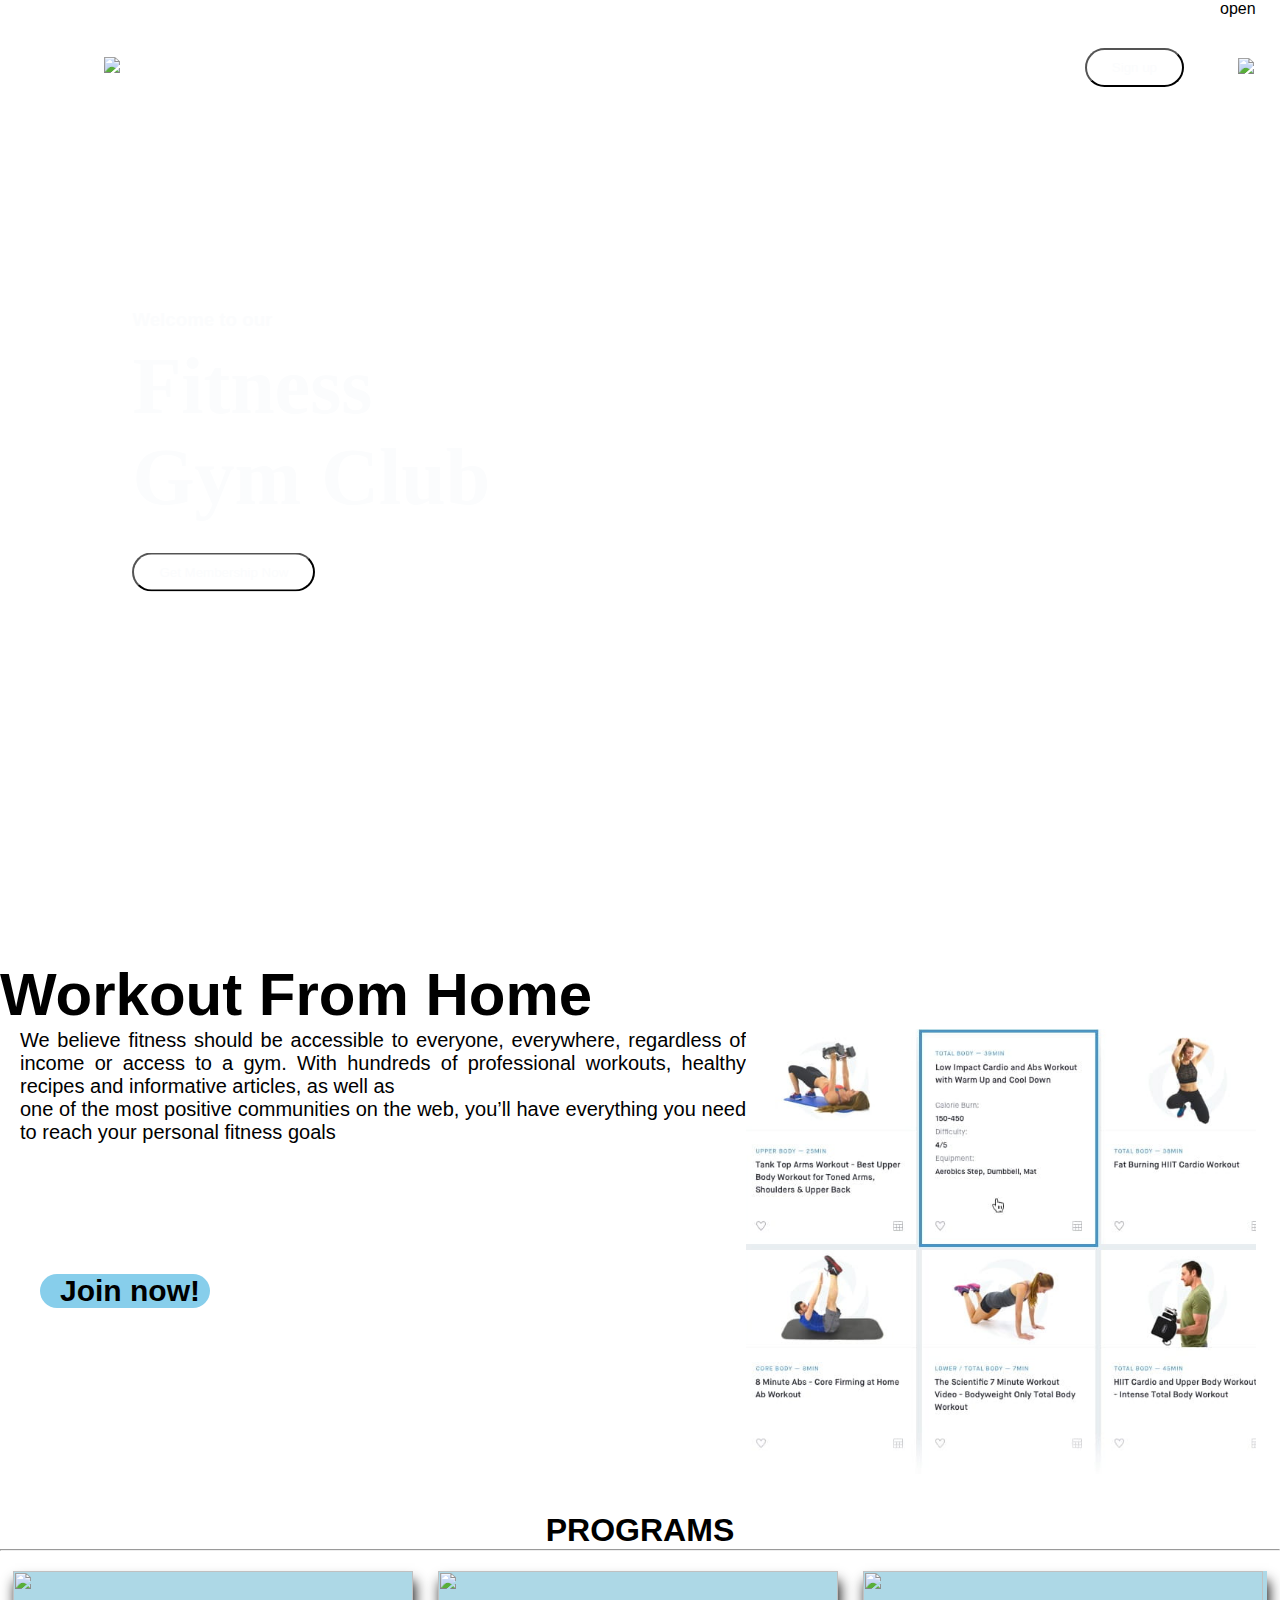
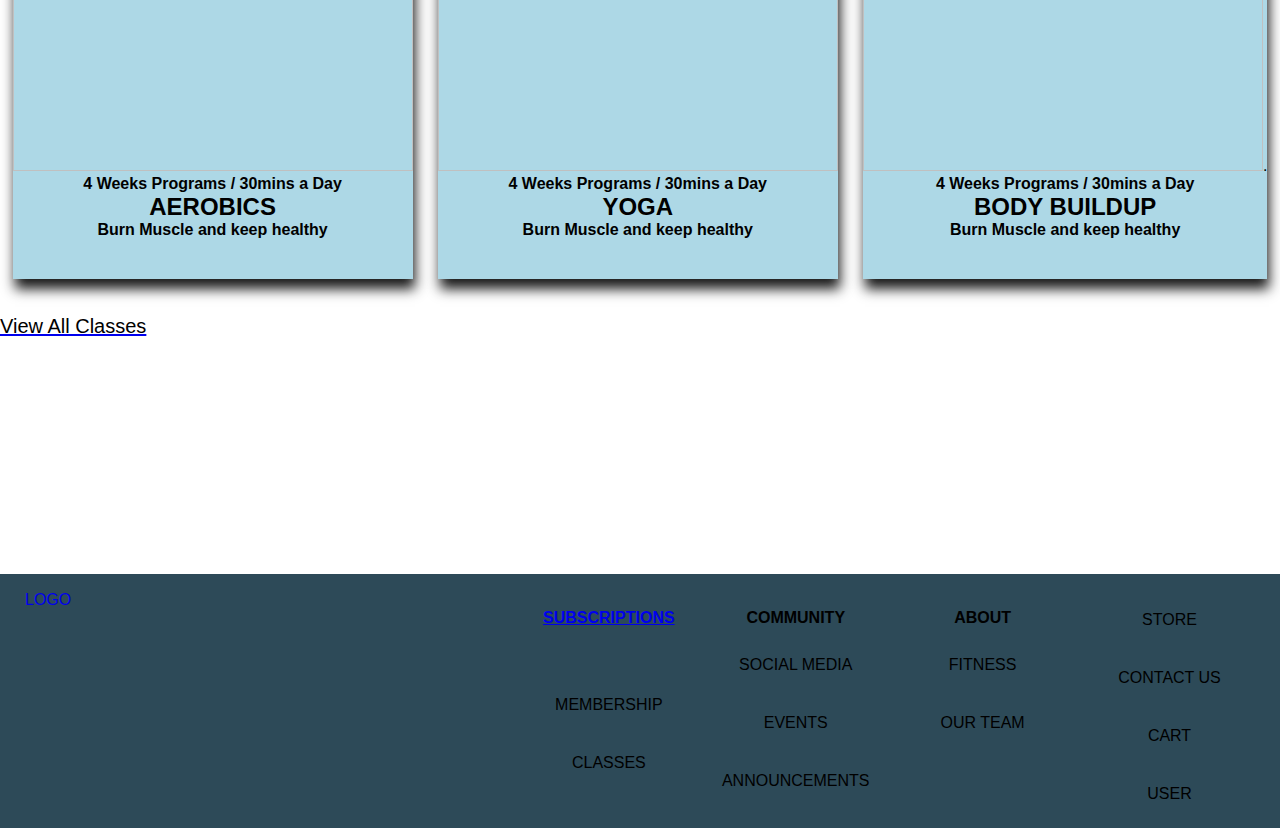
==== index.html @ 5c4208c8 "Merge branch 'main' of https://github.com/Gardoo/project-advance-web into main" ====
<!DOCTYPE html>
<html lang="en">

<head>
	<meta charset="utf-8">
	<title>FITNESS</title>
	<meta name="viewport" content="width=device,initial-scale=1.0">
	<link rel="stylesheet" type="text/css" href="css/main.css">
	<link rel="stylesheet" type="text/css" href="css/bars.css">
	<link rel="stylesheet" type="text/css" href="css/all.css">
	
	






</head>

<body>





<!----- -----------------------Navagation-------------------------->





	
	<div class="container">


<div id="bg-woman">
		<div class="custom-shape-divider-bottom-1632050936">

		    <svg data-name="Layer 1" xmlns="http://www.w3.org/2000/svg" viewBox="0 0 1200 120" preserveAspectRatio="none">
		        <path d="M985.66,92.83C906.67,72,823.78,31,743.84,14.19c-82.26-17.34-168.06-16.33-250.45.39-57.84,11.73-114,31.07-172,41.86A600.21,600.21,0,0,1,0,27.35V120H1200V95.8C1132.19,118.92,1055.71,111.31,985.66,92.83Z" class="shape-fill"></path>
		    </svg>
		</div>
		<div class="navbar">

			<img src="C:\Users\Gardo\Desktop\FITNESS\project-advance-web\img\gofit_banner.png" class="logo">
			<button type="button">Sign up</button>
		</div>
	</div>

		<div class="navbar">

		</div>
		<div class="content">
			<h3>Welcome to our</h3>
			<h1>Fitness <br>Gym Club</h1>
			<button type="button">Get Membership Now</button>
		</div>

		<div class="sidebar">

			<div class="social-links">
			<a href="">	<img src="img/fb.png"></a>
				<a href=""><img src="img/tw.png"></a>
			<a href="">	<img src="img/ig.png"></a>
			</div>
			
			<div class="useful-links">
				<img src="img/share.png">
				<img src="img/info.png">
			</div>
<!-- The overlay -->
<div id="myNav" class="overlay">

  <!-- Button to close the overlay navigation -->
  <a href="javascript:void(0)" class="closebtn" onclick="closeNav()">&times;</a>

  <!-- Overlay content -->
  <div class="overlay-content">
  	<a href="#">Login</a>
    <a href="#">About</a>
    <a href="#">Services</a>
    <a href="#">Clients</a>
    <a href="#">Contact</a>
  </div>

</div>

<!-- Use any element to open/show the overlay navigation menu -->
<span onclick="openNav()">open</span>

<span onclick="openNav()"><img src="https://cdn-icons-png.flaticon.com/512/189/189790.png" class="menu"></span>


</div>




		
			
		</div>

	</div>


<script>

/* Open when someone clicks on the span element */
function openNav() {
  document.getElementById("myNav").style.width = "100%";
}

/* Close when someone clicks on the "x" symbol inside the overlay */
function closeNav() {
  document.getElementById("myNav").style.width = "0%";
}
</script>


		<!----- -----------------------Navagation-------------------------->
	

		<!-----------------------------LOGIN------------------------------->
		



			
	<!------------------------------BODY--------------------------------------->	

	</div>
	

	<div class="work">

		<h1>Workout From Home</h1>

	</div>


<div class="box">

		<div class="text-work">

		
		<p>We believe fitness should be accessible to everyone, everywhere, regardless of income or access to a gym. With hundreds of professional workouts, healthy recipes and informative articles, as well as<p> one of the most positive communities on the web, you’ll have everything you need to reach your personal fitness goals</p></p>

		<div class="join">
			
			<a href="orf.html"><h2>Join now!</h2></a>

		</div>

	</div>
	<div class="text-work">
		<img src="pic101.png">

	</div>



</div>








	
	<div class="title-program">
		
<h1>PROGRAMS</h1>
<hr>
	</div>
<div class="programs">
	

	<div class="images">
		
		<a href="#"><img src="https://www.inlifehealthcare.com/wp-content/uploads/2016/11/stock-footage-aerobics-class-stepping-together-led-by-instructor-and-lifting-dumbbells-at-the-gym.jpg"></a>
		<p>4 Weeks Programs / 30mins a Day</p>
		<h2>AEROBICS</h2>
		<p>Burn Muscle and keep healthy</p>
	</div>
	<div class="images">
		<a href="#"><img src="https://www.history.com/.image/ar_1:1%2Cc_fill%2Ccs_srgb%2Cfl_progressive%2Cq_auto:good%2Cw_1200/MTY0OTE4ODAzMDQwMzE0Njg1/yoga-gettyimages-1142820079-promo.jpg"></a>
		<p>4 Weeks Programs / 30mins a Day</p>
		<h2>YOGA</h2>
		<p>Burn Muscle and keep healthy</p>
	</div>
	<div class="images">
		<a href="#"><img src="https://www.crushpixel.com/big-static16/preview4/man-doing-squats-using-squat-2471027.jpg"></a>.
		<p>4 Weeks Programs / 30mins a Day</p>
		<h2>BODY BUILDUP</h2>
		<p>Burn Muscle and keep healthy</p>



	</div>




	</div>






</div>
<br>
<br>

    	<div class="view-all">
		
		<a href="#"><p>View All Classes</h1></p>

	</div>
	<br>
	<br>







	<div id="botbar">
		<div class="logo">
			LOGO
		</div>
		<div>
			<div class="div-bot">SUBSCRIPTIONS</div>
			<ul>
				<li class="bot"><a href="">MEMBERSHIP</a></li>
				<li class="bot"><a href="">CLASSES</a></li>
			</ul>
		</div>
		<div>
			<div class="div-bot">COMMUNITY</div>
			<ul>
				<li class="bot"><a href="">SOCIAL MEDIA</a></li>
				<li class="bot"><a href="">EVENTS</a></li>
				<li class="bot"><a href="">ANNOUNCEMENTS</a></li>
			</ul>
		</div>
		<div>
			<div class="div-bot">ABOUT</div>
			<ul>
				<li class="bot"><a href="">FITNESS</a></li>
				<li class="bot"><a href="">OUR TEAM</a></li>
			</ul>
		</div>
		<div>
			<ul>
				<li class="bot"><a href="">STORE</a></li>
				<li class="bot"><a href="">CONTACT US</a></li>
				<li class="bot"><a href="">CART</a></li>
				<li class="bot"><a href="">USER</a></li>
			</ul>
		</div>
	</div>

</body>

</html>
---- css/main.css ----
/* GENERAL STYLES */


* {
  box-sizing: border-box;
  font-family: sans-serif;
  margin: 0;
  padding: 0;
}



body {
	margin: 0;
	padding: 0;
	border: 0;
	height: 0;
}

#bg-woman {
	background-image: url(https://c4.wallpaperflare.com/wallpaper/403/859/595/woman-muscles-pose-silhouette-wallpaper-preview.jpg);
    background-repeat: no-repeat;
	background-position: center;
	background-size: cover;

	position: relative;
	height: 100vh;
	width: 100vw;
}

.custom-shape-divider-bottom-1632050936 {
    position: absolute;
    bottom: 0;
    left: 0;
    width: 100%;
    overflow: hidden;
    line-height: 0;
}

.custom-shape-divider-bottom-1632050936 svg {
    position: relative;
    display: block;
    width: calc(100% + 1.3px);
    height: 150px;
}

.custom-shape-divider-bottom-1632050936 .shape-fill {
    fill: #FFFFFF;
}
















.container{
	width: 100;
	height: 100vh;
	background-size: cover;
	background-position: center;
	position: relative;
	overflow: hidden;
}
.logo{
	width: 200px;
	cursor: pointer;



}
.navbar{
	width: 85%;
	height: 15%;
	margin: auto;
	display: flex;
	align-items: center;
	justify-content: space-between;

}
button{
	color: #fbfcfd;
	padding: 10px 25px;
	background: transparent;
	border-radius: 20px;
	outline: none;
	cursor: pointer;
}

.content{
	color: #fbfcfd;
	position: absolute;
	top: 50%;
	left: 8%;
	transform: translateY(-50%);
	z-index: 2;
	margin-left: 30px;
}
.content h1{
	font-size: 80px;
	margin: 10px 0 30px;
	font-family:CfSpaceshipRegular-2d4e ;
	



}




.sidebar{
	width: 60px;
	height: 100vh;

	position: absolute;
	right: 0;
	top: 0;

}
.menu{
	display: block;
	width: 25px;
	margin: 40px auto	0;
	cursor: pointer;
}
.social-links img, .useful-links img{
	width: 30px;
	margin: 5px auto;
	cursor: pointer;


}
.social-links {
	width: 50px;
	text-align: center;
	position: absolute;
	top: 70%;
	transform: translateY(-50%);


}
.useful-links {
	width: 50px;
	text-align: center;
	position: absolute;
	bottom: 30px;


}



	




.work {
	margin-top: 60px;
	font-size: 30px;
}

.box {
	display: flex;
	font-size: 20px;
	text-align: justify;
	margin-left: 20px;
	box-sizing: border-box;
}

.join a {
	text-decoration: none;
}

.join h2 {
	background-color: skyblue;
	width:170px;
	margin-top: 130px;
	margin-left: 20px;
	padding-left: 20px;
	border-radius: 20px;

	color: black;
}

.title-program {
	text-align: center;
	padding-top: 30px;
	padding-bottom: 20px;
}

.programs {
	display: flex;
	justify-content: center;
	justify-content: space-around;
	box-sizing: border-box;
}

.images {
	background-color: lightblue;
	padding-bottom: 40px;
	overflow: hidden;
	box-shadow: 2px 10px 12px rgba(0, 0, 0, 0.9);
}

.images img {
	height: 200px;
	width: 400px;
	margin-top: 0px;

}

.images:hover {
	transform: scale(1.2);
} 

.images p {
	text-align: center;
	font-weight: bolder;
}

.view-all  p {
	color: black;
	font-size: 20px;
	text-decoration: none;
}















.overlay {
  
  height: 100%;
  width: 0;
  position: fixed; 
  z-index: 1; 
  left: 0;
  top: 0;
  background-color: rgb(0,0,0); 
  background-color: rgba(0,0,0, 1);
  overflow-x: hidden; 
  transition: 0.5s; 
}


.overlay-content {
  position: relative;
  top: 25%; 
  width: 100%; 
  text-align: center; 
  margin-top: 30px; 
}


.overlay a {
  padding: 8px;
  text-decoration: none;
  font-size: 36px;
  color: #818181;
  display: block; 
  transition: 0.3s; 
}


.overlay a:hover, .overlay a:focus {
  color: #f1f1f1;
}


.overlay .closebtn {
  position: absolute;
  top: 20px;
  right: 45px;
  font-size: 60px;
}


@media screen and (max-height: 450px) {
  .overlay a {font-size: 20px}
  .overlay .closebtn {
    font-size: 40px;
    top: 15px;
    right: 35px;
  }
}
---- css/bars.css ----
/* GENERAL STYLES */
* {
	box-sizing: border-box;
}

ul {
	margin: 0;
	padding: 0;
	list-style-type: none;
	overflow: hidden;
}

li {
	float: left;
}

li a, .dropbtn {
	display: block;
	text-align: center;
	text-decoration: none;
	padding: 20px 16px;
	color: var(--null);
}

li a:hover, .dropdown:hover .dropbtn {
	color: var(--main);
	border-bottom: 2px solid var(--main);
}

/* UTILITIES */

:root {
  --null: #000000;
  --null-rev: #ffffff;
  --main: #4682b4;
  --sub: #1d3549;
  --m-1: #f5f5f5;
  --m-2: #e6e6e6;
  --s-1: #0e1b25;
}

.logo, .logo > img {
	height: inherit;
	width: auto;
}

.logo {
	float: left;
	padding-left: 8px;
}

/* TOP BAR */

#topbar {

	height: 60px;

	display: flex;
	margin-left: 500px;
}

/* DROPDOWN */

.dropbtn::after {
	content: " ";
	position: relative;
 	top: 10px;
  	left: 5px;
	border-width: 5px;
  	border-style: solid;
  	border-color: var(--main) transparent transparent transparent;
}

.dropdown:hover .dropbtn::after {
	content: " ";
	position: relative;
  	top: -13px;
  	left: 5px;
	border-width: 5px;
  	border-style: solid;
  	border-color: transparent transparent var(--main) transparent;
}

.dropdown:hover .dropdown-content {
	display: grid;
}

.dropdown-content {
	display: none;
	position: absolute;
	background-color: var(--sub);
	box-shadow: 0px 8px 16px 0px rgba(0,0,0,0.2);
	z-index: 1;
	width: 100%;
	left: 0;
	padding: 0 10%;
	text-align: center;
}

.dropdown-content a {
	color: var(--null-rev);
}

.dropdown-content a i, .dropdown-content a div {
	padding-bottom: 10px;
}

.dropdown-content a:hover {
	background-color: var(--s-1);
	border-bottom: none;
	color: var(--null-rev);
}

.grid-2 {
	grid-template-columns: auto auto;
}

.grid-3 {
	grid-template-columns: auto auto auto;
}

/*******************************Login form *********************************************************/

.popup .content {
 position: absolute;
 top: 50%;
 left: 50%;
 transform: translate(-50%,-150%) scale(0);
 width: 300px;
 height: 450px;
 z-index: 2;
 text-align: center;
 padding: 20px;
 border-radius: 20px;
 background: #262626;

 z-index: 1;
}

.popup .close-btn {
 position: absolute;
 right: 20px;
 top: 20px;
 width: 30px;
 height: 30px;
 color: white;
 font-size: 30px;
 border-radius: 50%;
 padding: 2px 5px 7px 5px;
 background: #292929;

 }

.popup.active .content {
transition: all 300ms ease-in-out;
transform: translate(-50%,-50%) scale(1);
}

.login h1 {
 text-align: center;
 font-size: 32px;
 font-weight: 600;
 padding-top: 20px;
 padding-bottom: 10px;
}

.login a {
 font-weight: 600;
 color: white;
}

.input-field .validate {
padding: 20px;
font-size: 16px;
border-radius: 10px;
border: none;
margin-bottom: 15px;
color: #bfc0c0;
background: #262626;

outline: none;
}
.first-button {
color: black;
font-size: 18px;
font-weight: 500;
padding: 20px 30px;

border: none;

margin-left: 1150px;
position:absolute; top:0; right:0;



outline: none;
}

.first-button:active {  
background: linear-gradient(145deg, #222222, #292929);
box-shadow:  5px 5px 10px #262626, 
             -5px -5px 10px #262626;
border: none;
}

.second-button {
color: white;
font-size: 18px;
font-weight: 500;
margin-top: 20px;
padding: 20px 30px;
border-radius: 40px;
border: none;
background: #262626;
box-shadow:  8px 8px 15px #202020, 
             -8px -8px 15px #2c2c2c;
transition: box-shadow .35s ease !important;
outline: none;
}

.second-button:active{
background: linear-gradient(145deg,#222222, #292929);
box-shadow: 5px 5px 10px #262626, -5px -5px 10px #262626;
border: none;
outline: none;
}
.login p{
color: #bfc0c0;
padding: 20px;
}





















/* BOTTOM BAR */

.bot {
	width: 100%;
}

.bot a:hover {
	background-color: var(--m-2);
	border-bottom: none;
}

.div-bot {
	padding: 18px 0 9px 0;
	font-weight: bold;
}

#botbar {
	display: grid;
	grid-template-columns: 40% 15% 15% 15% 15%;
	height: 254px;
	padding: 17px;
	text-align: center;
	background-color: var(--m-1);
	color: var(--null);
	background-color: #2d4a58;
	margin-top: 200px;
}

#botbar > div {
	height: 215px;
}

.images h2{

	text-align: center;
}
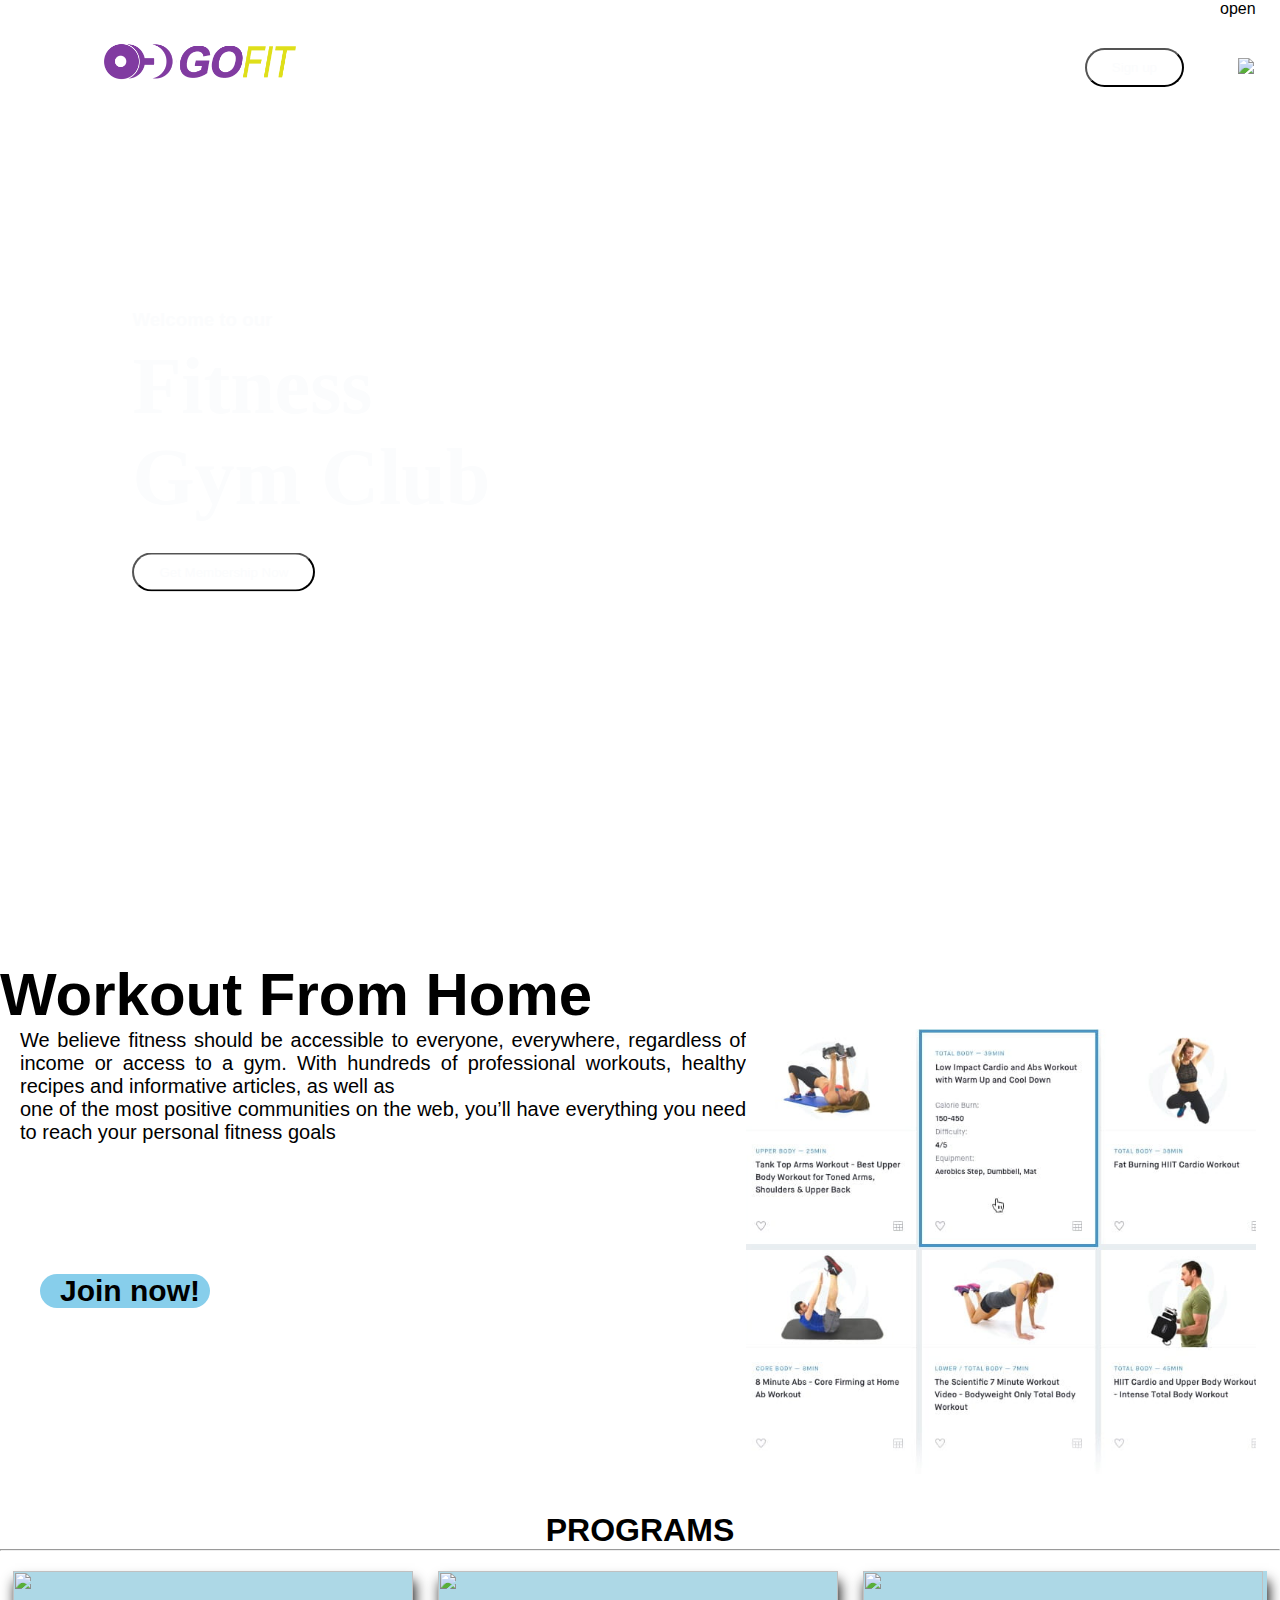
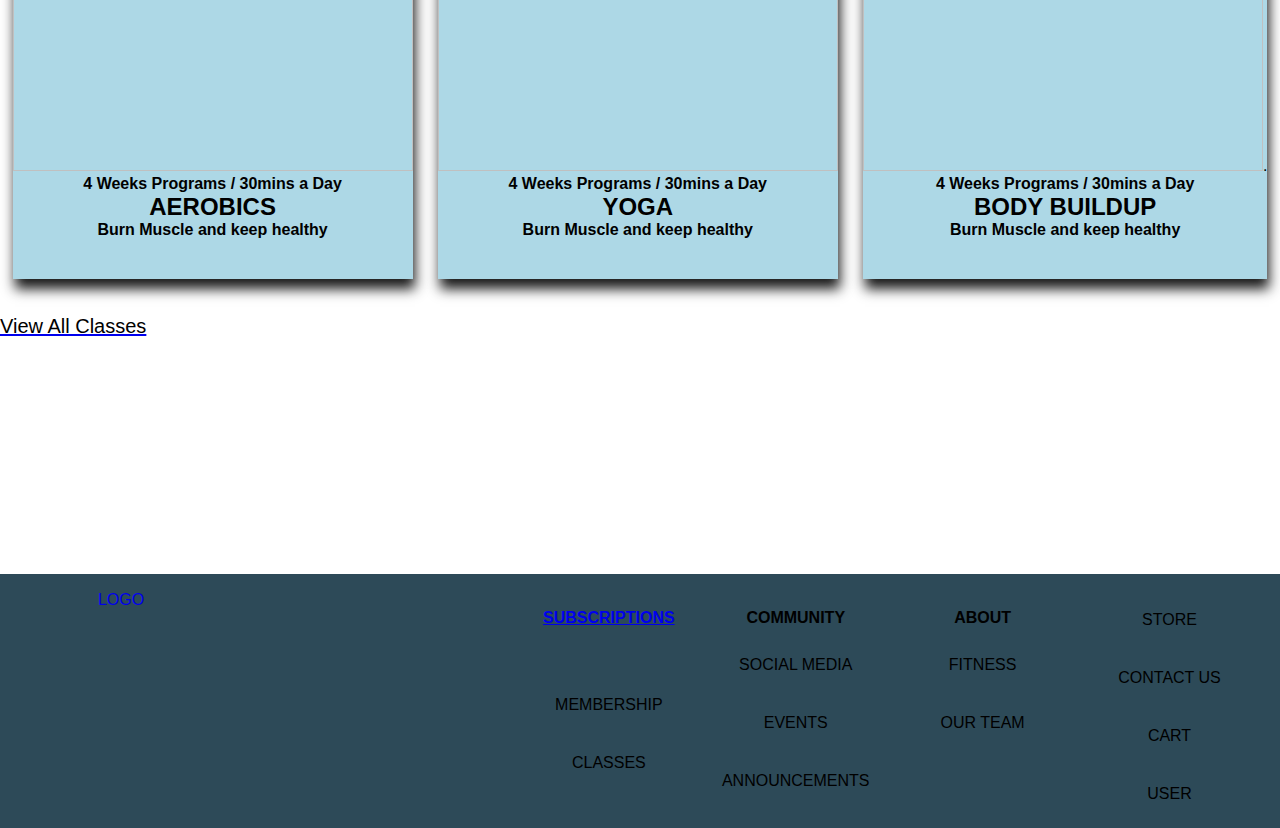
==== commit 4f31d0b5: "fix logo url, menu" ====
--- a/index.html
+++ b/index.html
@@ -43,7 +43,7 @@
 		</div>
 		<div class="navbar">
 
-			<img src="C:\Users\Gardo\Desktop\FITNESS\project-advance-web\img\gofit_banner.png" class="logo">
+			<img src="img/gofit_banner.png" class="logo">
 			<button type="button">Sign up</button>
 		</div>
 	</div>
@@ -109,11 +109,13 @@
 /* Open when someone clicks on the span element */
 function openNav() {
   document.getElementById("myNav").style.width = "100%";
+  document.body.style.overflow = "hidden";
 }
 
 /* Close when someone clicks on the "x" symbol inside the overlay */
 function closeNav() {
   document.getElementById("myNav").style.width = "0%";
+  document.body.style.overflow = "scroll";
 }
 </script>
 
--- a/css/bars.css
+++ b/css/bars.css
@@ -39,7 +39,7 @@
   --s-1: #0e1b25;
 }
 
-.logo, .logo > img {
+.logo > img {
 	height: inherit;
 	width: auto;
 }
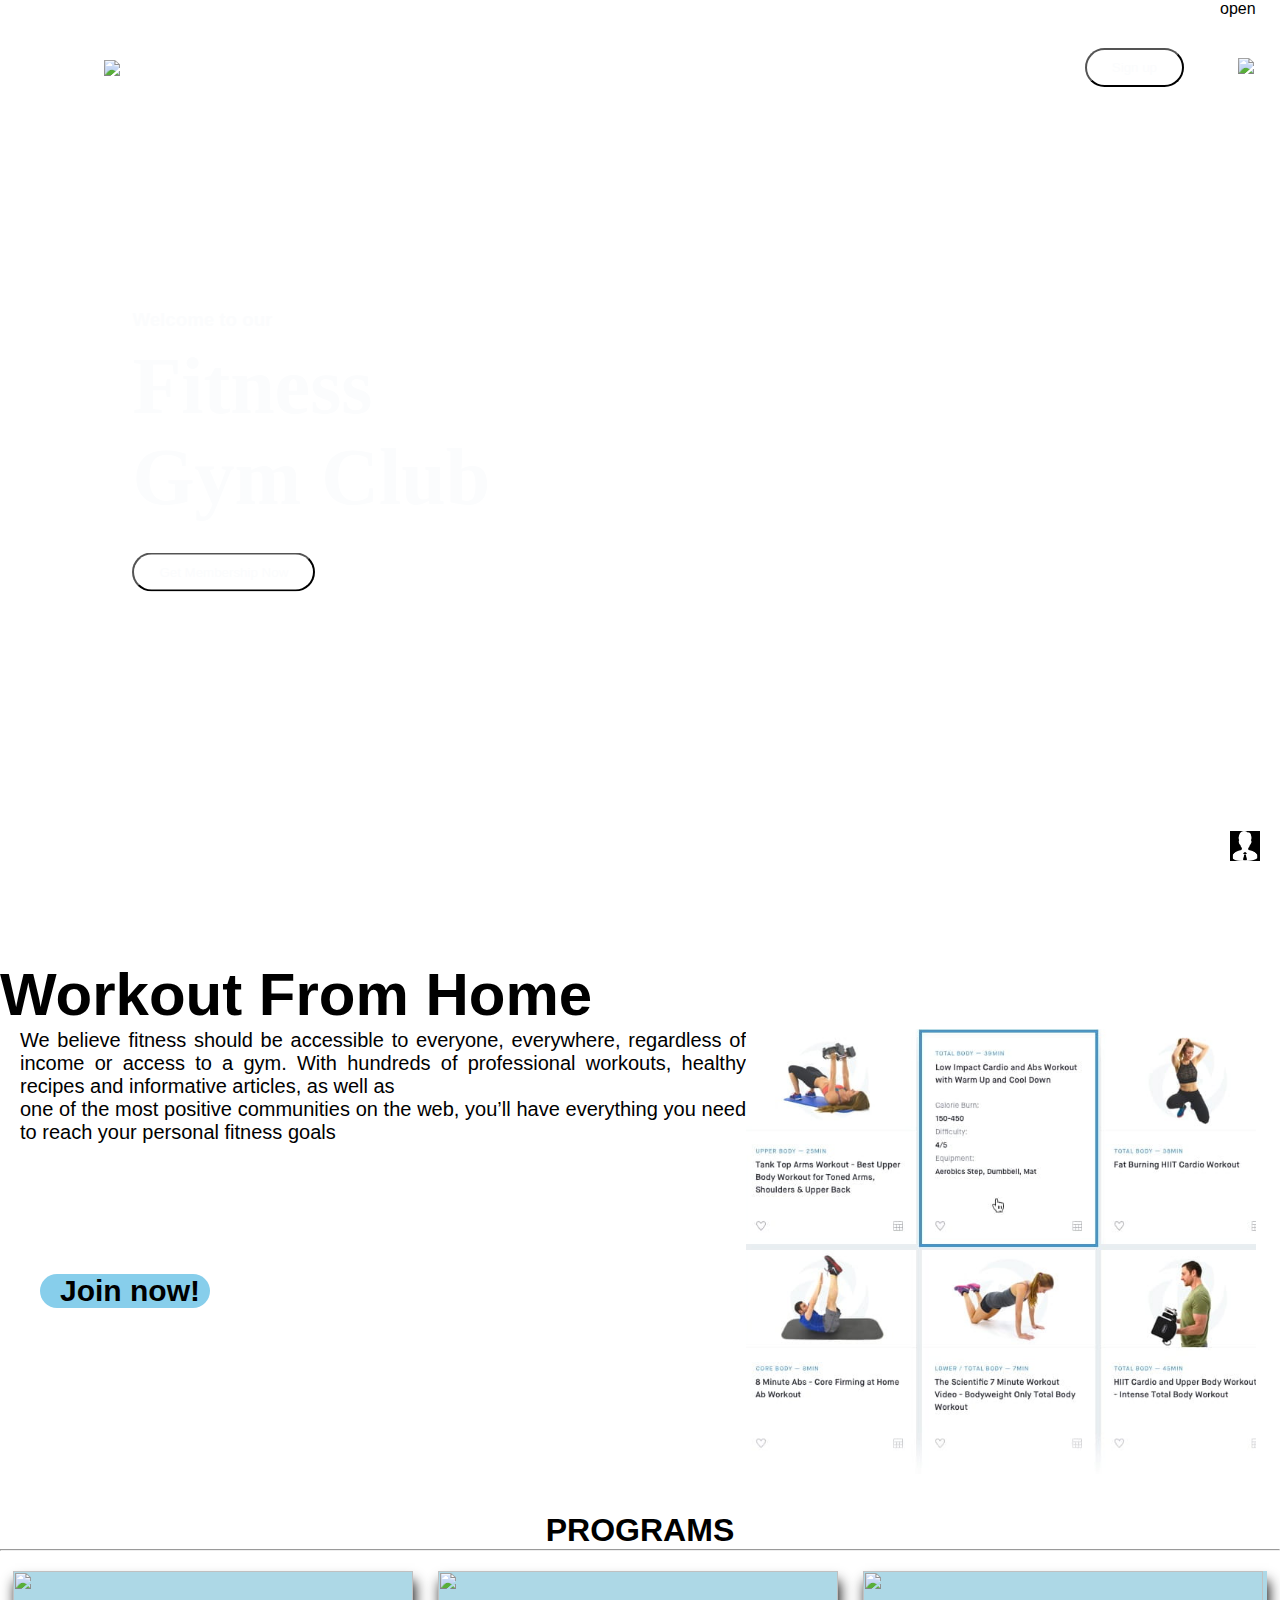
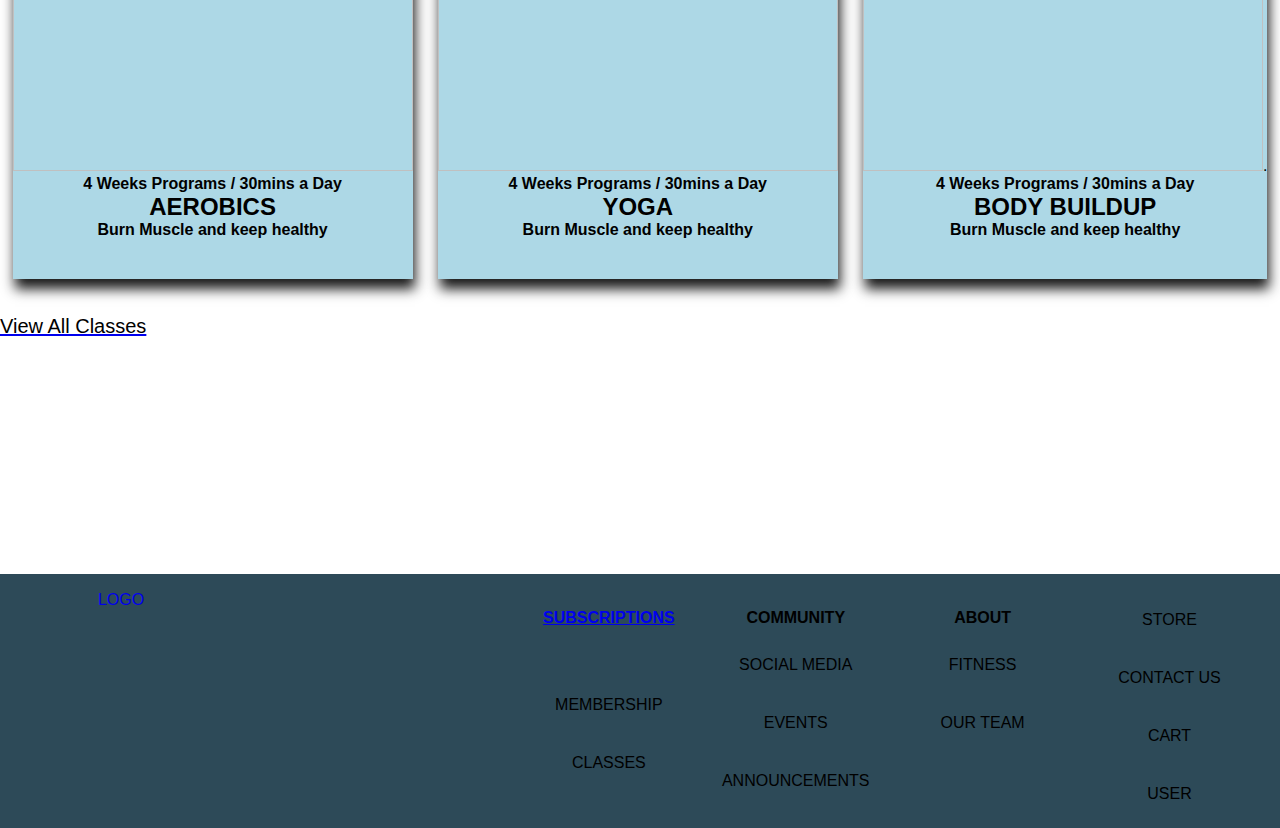
==== commit 87cb40ca: "admin login" ====
--- a/index.html
+++ b/index.html
@@ -43,7 +43,7 @@
 		</div>
 		<div class="navbar">
 
-			<img src="img/gofit_banner.png" class="logo">
+			<img src="C:\Users\Gardo\Desktop\FITNESS\project-advance-web\img\gofit_banner.png" class="logo">
 			<button type="button">Sign up</button>
 		</div>
 	</div>
@@ -61,13 +61,14 @@
 
 			<div class="social-links">
 			<a href="">	<img src="img/fb.png"></a>
-				<a href=""><img src="img/tw.png"></a>
+				<a href="#myNav"><img src="img/tw.png"></a>
 			<a href="">	<img src="img/ig.png"></a>
 			</div>
 			
 			<div class="useful-links">
 				<img src="img/share.png">
 				<img src="img/info.png">
+				<img src="img/admin.png" >
 			</div>
 <!-- The overlay -->
 <div id="myNav" class="overlay">
@@ -78,10 +79,11 @@
   <!-- Overlay content -->
   <div class="overlay-content">
   	<a href="#">Login</a>
+    <a href="#">Services</a>
+    <a href="#">Classes</a>
+    <a href="#">Contact</a>
+    <a href="#">Admin login</a>
     <a href="#">About</a>
-    <a href="#">Services</a>
-    <a href="#">Clients</a>
-    <a href="#">Contact</a>
   </div>
 
 </div>
@@ -109,13 +111,11 @@
 /* Open when someone clicks on the span element */
 function openNav() {
   document.getElementById("myNav").style.width = "100%";
-  document.body.style.overflow = "hidden";
 }
 
 /* Close when someone clicks on the "x" symbol inside the overlay */
 function closeNav() {
   document.getElementById("myNav").style.width = "0%";
-  document.body.style.overflow = "scroll";
 }
 </script>
 
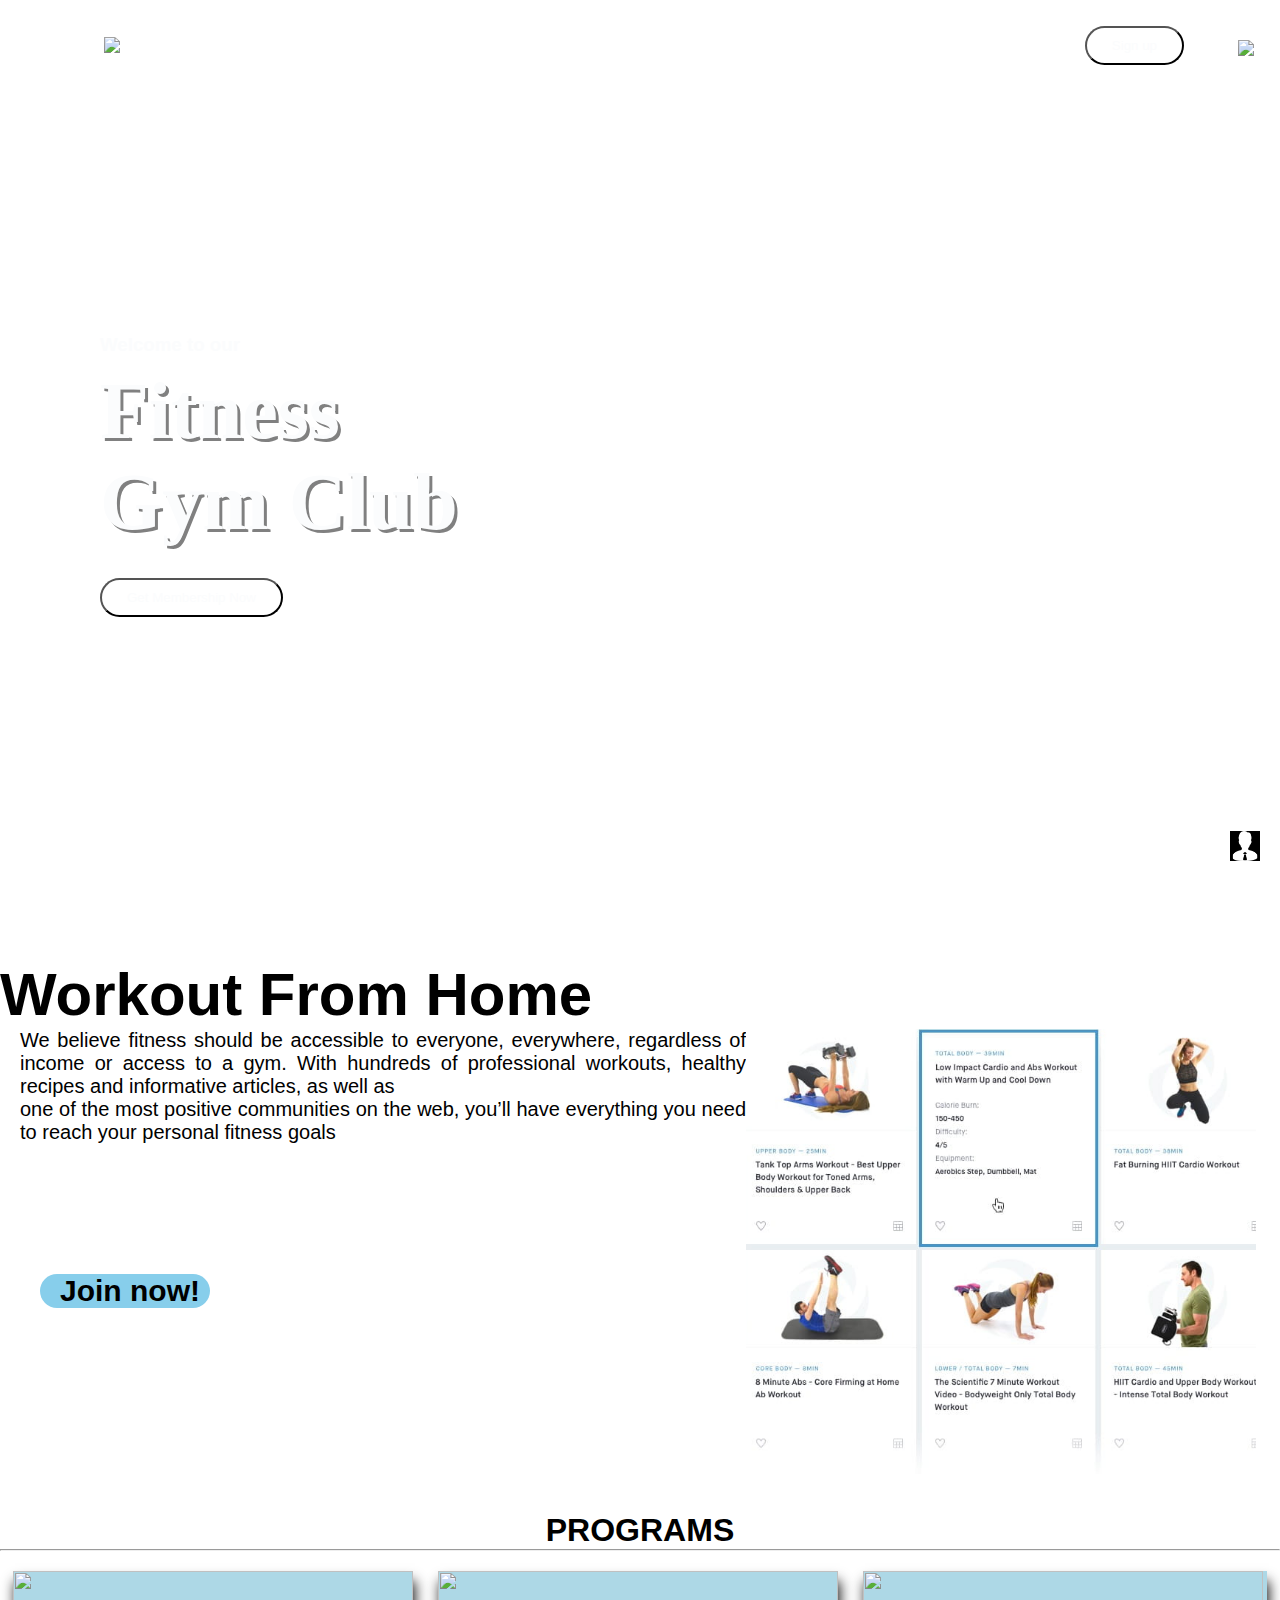
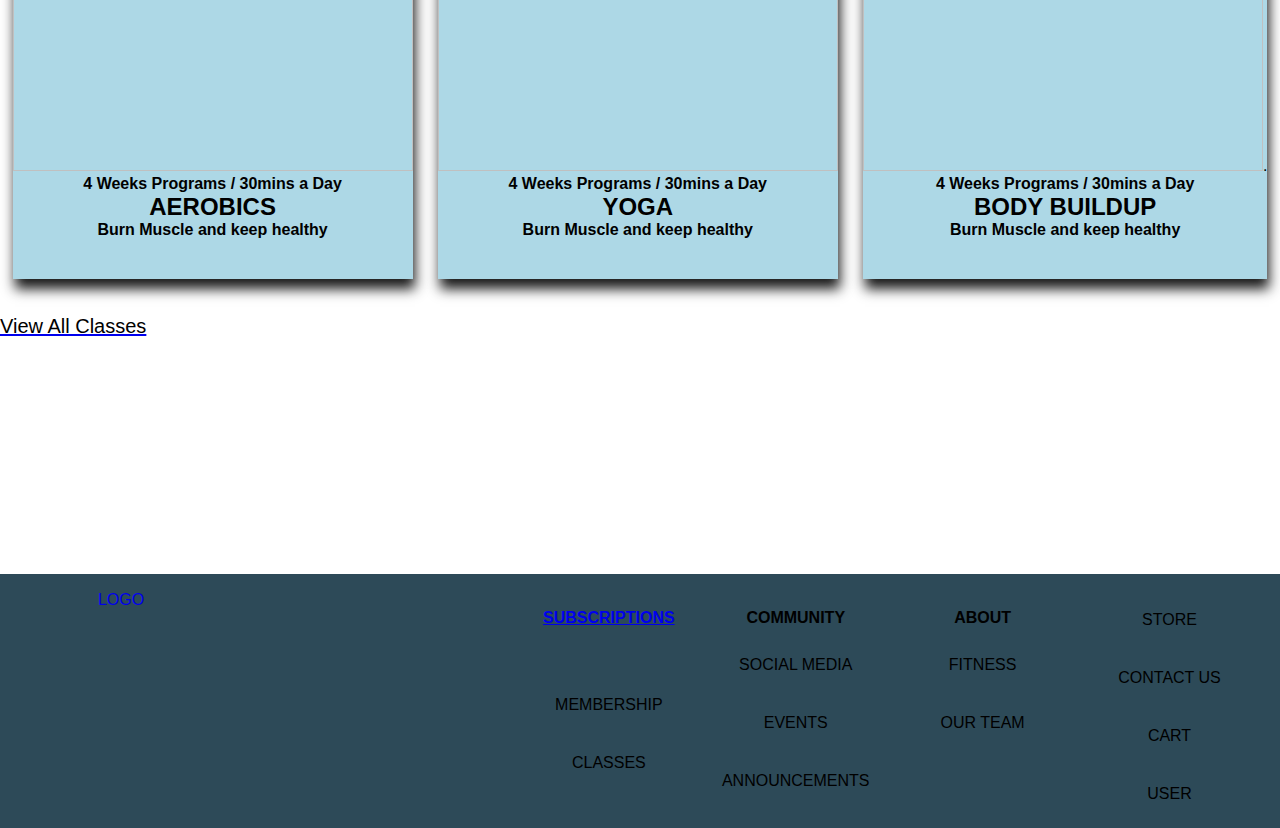
==== commit c6f462c5: "admin login/userlogin" ====
--- a/index.html
+++ b/index.html
@@ -30,46 +30,79 @@
 
 
 
-	
-	<div class="container">
-
-
-<div id="bg-woman">
-		<div class="custom-shape-divider-bottom-1632050936">
-
-		    <svg data-name="Layer 1" xmlns="http://www.w3.org/2000/svg" viewBox="0 0 1200 120" preserveAspectRatio="none">
-		        <path d="M985.66,92.83C906.67,72,823.78,31,743.84,14.19c-82.26-17.34-168.06-16.33-250.45.39-57.84,11.73-114,31.07-172,41.86A600.21,600.21,0,0,1,0,27.35V120H1200V95.8C1132.19,118.92,1055.71,111.31,985.66,92.83Z" class="shape-fill"></path>
-		    </svg>
-		</div>
-		<div class="navbar">
-
-			<img src="C:\Users\Gardo\Desktop\FITNESS\project-advance-web\img\gofit_banner.png" class="logo">
-			<button type="button">Sign up</button>
-		</div>
-	</div>
-
-		<div class="navbar">
-
-		</div>
+<div class="container">
+
+
+			<div id="bg-woman">
+					<div class="custom-shape-divider-bottom-1632050936">
+
+					    <svg data-name="Layer 1" xmlns="http://www.w3.org/2000/svg" viewBox="0 0 1200 120" preserveAspectRatio="none">
+					        <path d="M985.66,92.83C906.67,72,823.78,31,743.84,14.19c-82.26-17.34-168.06-16.33-250.45.39-57.84,11.73-114,31.07-172,41.86A600.21,600.21,0,0,1,0,27.35V120H1200V95.8C1132.19,118.92,1055.71,111.31,985.66,92.83Z" class="shape-fill"></path>
+					    </svg>
+					</div>
+					<div class="navbar">
+
+						<img src="C:\Users\Gardo\Desktop\FITNESS\project-advance-web\img\gofit_banner.png" class="logo">
+						<button type="button" class="btn">Sign up</button>
+					</div>
+				</div>
+
+		
+		
 		<div class="content">
 			<h3>Welcome to our</h3>
 			<h1>Fitness <br>Gym Club</h1>
-			<button type="button">Get Membership Now</button>
-		</div>
+			<button type="button" class="btn">Get Membership Now</button>
+
+		</div>
+	<div class="popup" id="form">
+					<div class="popup-content">
+						<span onclick="closeForm()"><img src="img/close.png" class="close"></span>
+
+					<img src="img/admin.png">
+					<h3>Admin Login</h3>
+					<input type="username" placeholder="Username">
+					<input type="password" placeholder="Password">
+					
+					<a href="#" class="btn">Login</a>
+
+					</div>
+				</div>
+					</div>
+
+	<div class="popup" id="form2">
+					<div class="popup-content">
+						<span onclick="closeForm()"><img src="img/close.png" class="close"></span>
+
+					<img src="img/admin.png">
+					<h3>Account Login</h3>
+					<input type="username" placeholder="Username">
+					<input type="password" placeholder="Password">
+					
+					<a href="#" class="btn">Login</a>
+
+					</div>
+				</div>
+			
+
 
 		<div class="sidebar">
 
 			<div class="social-links">
 			<a href="">	<img src="img/fb.png"></a>
-				<a href="#myNav"><img src="img/tw.png"></a>
+				<a href=""><img src="img/tw.png"></a>
 			<a href="">	<img src="img/ig.png"></a>
 			</div>
 			
 			<div class="useful-links">
 				<img src="img/share.png">
 				<img src="img/info.png">
-				<img src="img/admin.png" >
+
+			<span onclick="admin()"><img src="img/admin.png"></span>
+
 			</div>
+
+
 <!-- The overlay -->
 <div id="myNav" class="overlay">
 
@@ -78,19 +111,15 @@
 
   <!-- Overlay content -->
   <div class="overlay-content">
-  	<a href="#">Login</a>
+  	<a href="#" onclick="openLogin()">Login</a>
     <a href="#">Services</a>
     <a href="#">Classes</a>
     <a href="#">Contact</a>
-    <a href="#">Admin login</a>
     <a href="#">About</a>
   </div>
 
 </div>
 
-<!-- Use any element to open/show the overlay navigation menu -->
-<span onclick="openNav()">open</span>
-
 <span onclick="openNav()"><img src="https://cdn-icons-png.flaticon.com/512/189/189790.png" class="menu"></span>
 
 
@@ -106,7 +135,24 @@
 	</div>
 
 
-<script>
+
+
+
+
+
+		<!----- -----------------------Navagation-------------------------->
+	
+
+		<!-----------------------------LOGIN------------------------------->
+		
+
+
+
+			
+	<!------------------------------BODY--------------------------------------->	
+
+	</div>
+	<script>
 
 /* Open when someone clicks on the span element */
 function openNav() {
@@ -117,21 +163,28 @@
 function closeNav() {
   document.getElementById("myNav").style.width = "0%";
 }
+
+
+
+function admin(){
+	 	document.getElementById("form").style.display = "flex";
+
+	 }
+	 function closeForm(){
+	 	document.getElementById("form").style.display = "none";
+
+	 }
+	 function openLogin(){
+	 	document.getElementById("form2").style.display = "flex";
+	 	document.getElementById("myNav").style.width = "0%";
+
+	 }
+	 function closeForm(){
+	 	document.getElementById("form2").style.display = "none";
+
+	 }
+
 </script>
-
-
-		<!----- -----------------------Navagation-------------------------->
-	
-
-		<!-----------------------------LOGIN------------------------------->
-		
-
-
-
-			
-	<!------------------------------BODY--------------------------------------->	
-
-	</div>
 	
 
 	<div class="work">
--- a/css/main.css
+++ b/css/main.css
@@ -81,14 +81,14 @@
 }
 .navbar{
 	width: 85%;
-	height: 15%;
+	height: 10%;
 	margin: auto;
 	display: flex;
 	align-items: center;
 	justify-content: space-between;
 
 }
-button{
+.btn{
 	color: #fbfcfd;
 	padding: 10px 25px;
 	background: transparent;
@@ -99,17 +99,18 @@
 
 .content{
 	color: #fbfcfd;
-	position: absolute;
-	top: 50%;
+	
+	top: 0;
 	left: 8%;
-	transform: translateY(-50%);
+	transform: translateY(-200%);
 	z-index: 2;
-	margin-left: 30px;
+	margin-left: 100px;
 }
 .content h1{
 	font-size: 80px;
 	margin: 10px 0 30px;
 	font-family:CfSpaceshipRegular-2d4e ;
+		text-shadow: 3px 3px gray;
 	
 
 
@@ -158,12 +159,6 @@
 
 
 }
-
-
-
-	
-
-
 
 
 .work {
@@ -236,6 +231,50 @@
 	text-decoration: none;
 }
 
+/*****************************LOGIN*******************/
+
+.popup{
+	background: rgba(0, 0, 0, 0.6);
+	width: 100%;
+	height: 100%;
+	position: absolute;
+	top: 0;
+	display: none;
+	justify-content: center;
+	align-items: center;
+	text-align: center;
+
+}
+.popup-content{
+	height: 250px;
+	width: 500px;
+	background-color: black;
+	padding: 20px;
+	position: relative;
+	color: white;
+
+}
+.popup-content img{
+
+	width: 30px;
+  height: 30px;
+}
+input{
+	margin: 20px auto;
+	display: block;
+	width: 50%;
+	padding: 8px;
+	border: 1px solid gray;
+}
+.close{
+	position: absolute;
+	top: -15px;
+	right: -15px;
+	height: 20px;
+	width: 20px;
+	cursor: pointer;
+
+}
 
 
 
@@ -251,7 +290,7 @@
 
 
 .overlay {
-  
+     
   height: 100%;
   width: 0;
   position: fixed; 
@@ -259,7 +298,7 @@
   left: 0;
   top: 0;
   background-color: rgb(0,0,0); 
-  background-color: rgba(0,0,0, 1);
+  background-color: rgba(0,0,0, 1.9);
   overflow-x: hidden; 
   transition: 0.5s; 
 }
@@ -270,7 +309,8 @@
   top: 25%; 
   width: 100%; 
   text-align: center; 
-  margin-top: 30px; 
+  margin-top: 30px;
+
 }
 
 
--- a/css/bars.css
+++ b/css/bars.css
@@ -119,115 +119,6 @@
 	grid-template-columns: auto auto auto;
 }
 
-/*******************************Login form *********************************************************/
-
-.popup .content {
- position: absolute;
- top: 50%;
- left: 50%;
- transform: translate(-50%,-150%) scale(0);
- width: 300px;
- height: 450px;
- z-index: 2;
- text-align: center;
- padding: 20px;
- border-radius: 20px;
- background: #262626;
-
- z-index: 1;
-}
-
-.popup .close-btn {
- position: absolute;
- right: 20px;
- top: 20px;
- width: 30px;
- height: 30px;
- color: white;
- font-size: 30px;
- border-radius: 50%;
- padding: 2px 5px 7px 5px;
- background: #292929;
-
- }
-
-.popup.active .content {
-transition: all 300ms ease-in-out;
-transform: translate(-50%,-50%) scale(1);
-}
-
-.login h1 {
- text-align: center;
- font-size: 32px;
- font-weight: 600;
- padding-top: 20px;
- padding-bottom: 10px;
-}
-
-.login a {
- font-weight: 600;
- color: white;
-}
-
-.input-field .validate {
-padding: 20px;
-font-size: 16px;
-border-radius: 10px;
-border: none;
-margin-bottom: 15px;
-color: #bfc0c0;
-background: #262626;
-
-outline: none;
-}
-.first-button {
-color: black;
-font-size: 18px;
-font-weight: 500;
-padding: 20px 30px;
-
-border: none;
-
-margin-left: 1150px;
-position:absolute; top:0; right:0;
-
-
-
-outline: none;
-}
-
-.first-button:active {  
-background: linear-gradient(145deg, #222222, #292929);
-box-shadow:  5px 5px 10px #262626, 
-             -5px -5px 10px #262626;
-border: none;
-}
-
-.second-button {
-color: white;
-font-size: 18px;
-font-weight: 500;
-margin-top: 20px;
-padding: 20px 30px;
-border-radius: 40px;
-border: none;
-background: #262626;
-box-shadow:  8px 8px 15px #202020, 
-             -8px -8px 15px #2c2c2c;
-transition: box-shadow .35s ease !important;
-outline: none;
-}
-
-.second-button:active{
-background: linear-gradient(145deg,#222222, #292929);
-box-shadow: 5px 5px 10px #262626, -5px -5px 10px #262626;
-border: none;
-outline: none;
-}
-.login p{
-color: #bfc0c0;
-padding: 20px;
-}
 
 
 
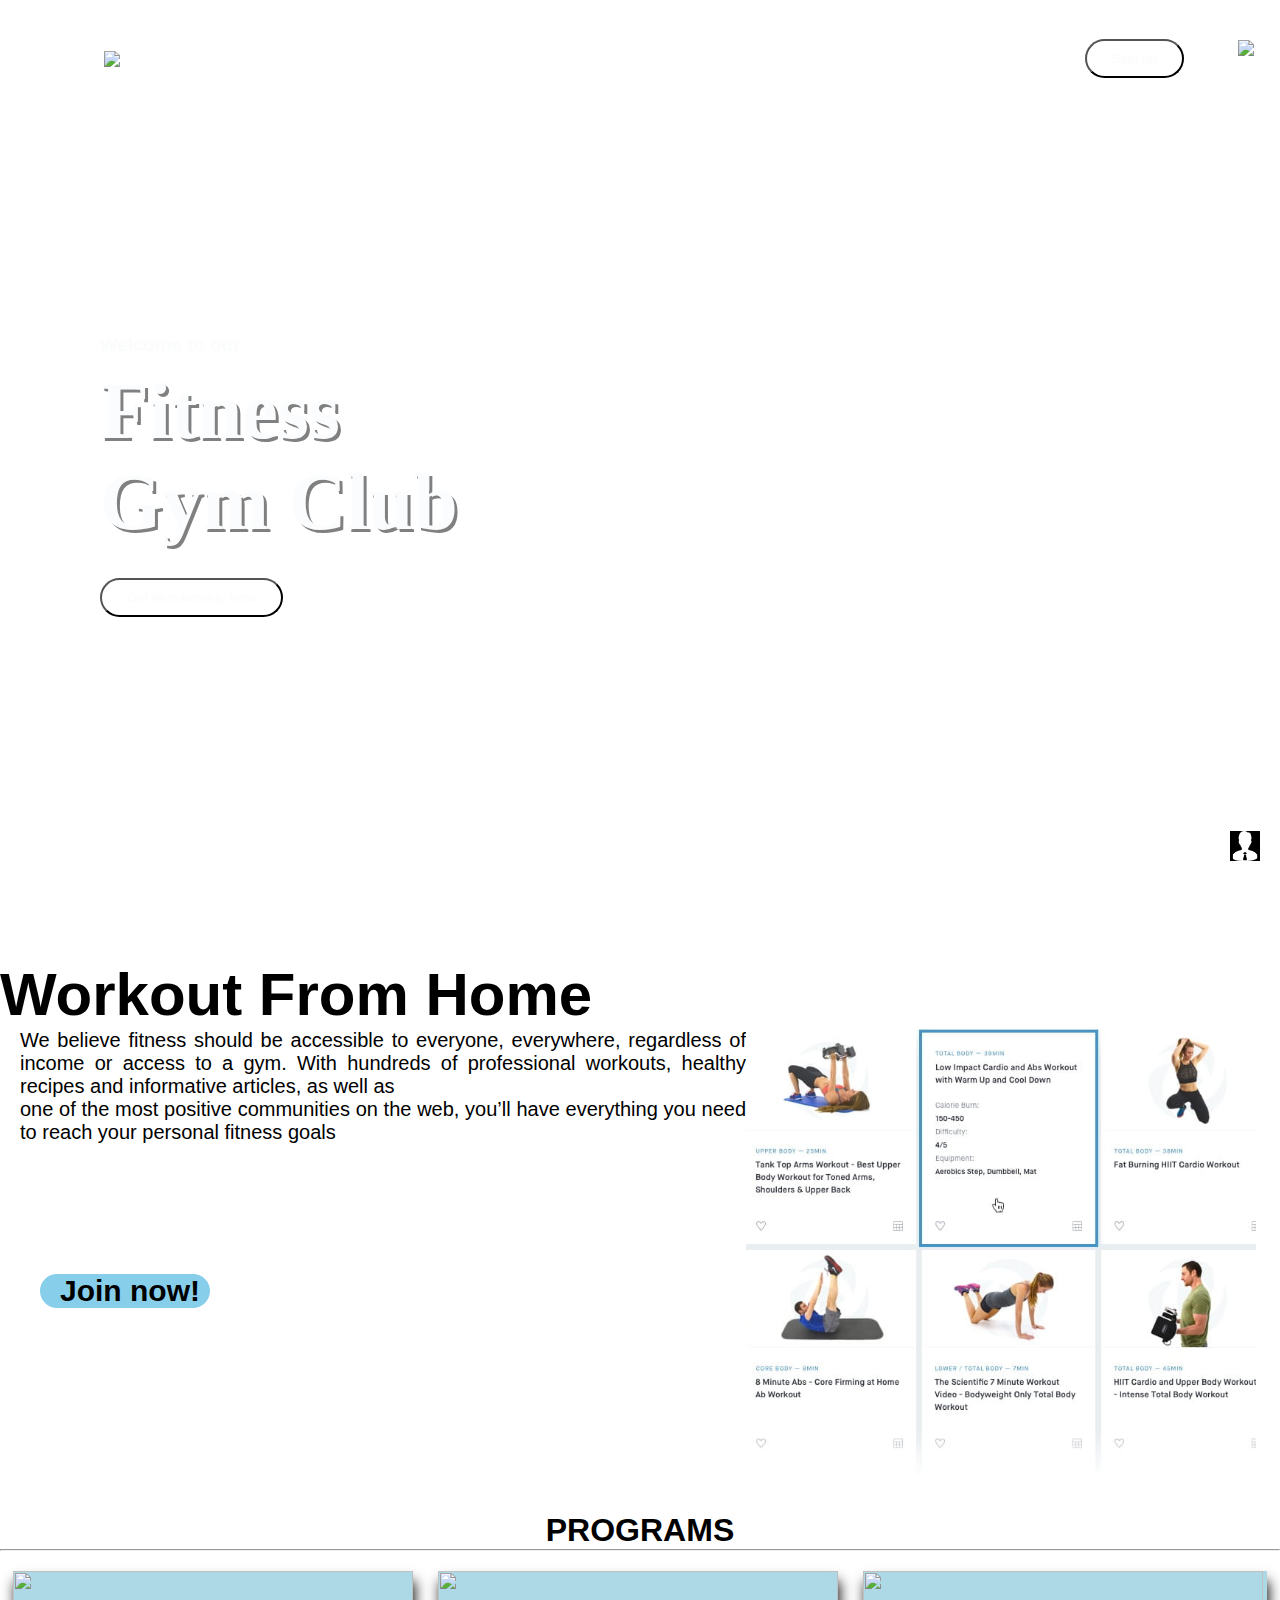
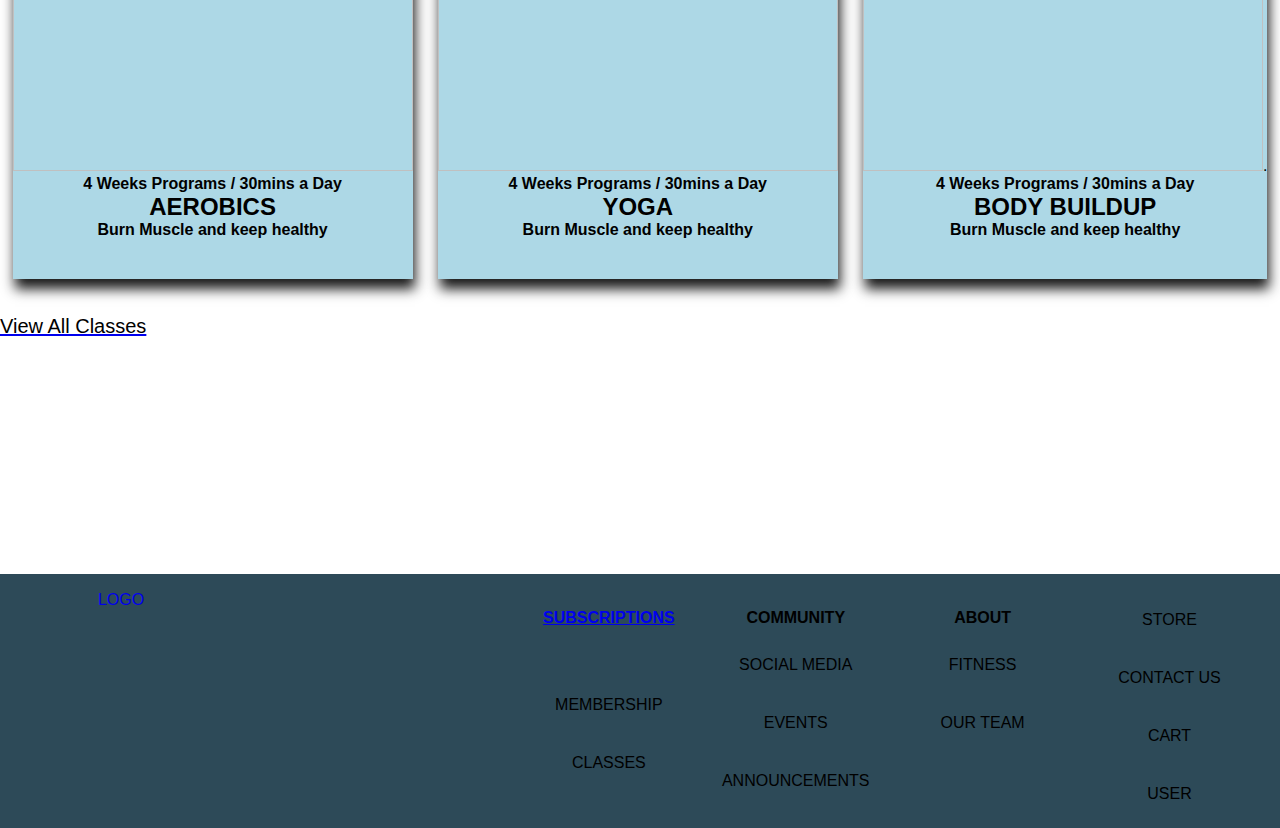
==== commit a99e4072: "EDIT" ====
--- a/index.html
+++ b/index.html
@@ -72,7 +72,7 @@
 
 	<div class="popup" id="form2">
 					<div class="popup-content">
-						<span onclick="closeForm()"><img src="img/close.png" class="close"></span>
+						<span onclick="closeForm2()"><img src="img/close.png" class="close"></span>
 
 					<img src="img/admin.png">
 					<h3>Account Login</h3>
@@ -179,7 +179,7 @@
 	 	document.getElementById("myNav").style.width = "0%";
 
 	 }
-	 function closeForm(){
+	 function closeForm2(){
 	 	document.getElementById("form2").style.display = "none";
 
 	 }
--- a/css/main.css
+++ b/css/main.css
@@ -81,7 +81,7 @@
 }
 .navbar{
 	width: 85%;
-	height: 10%;
+	height: 13%;
 	margin: auto;
 	display: flex;
 	align-items: center;
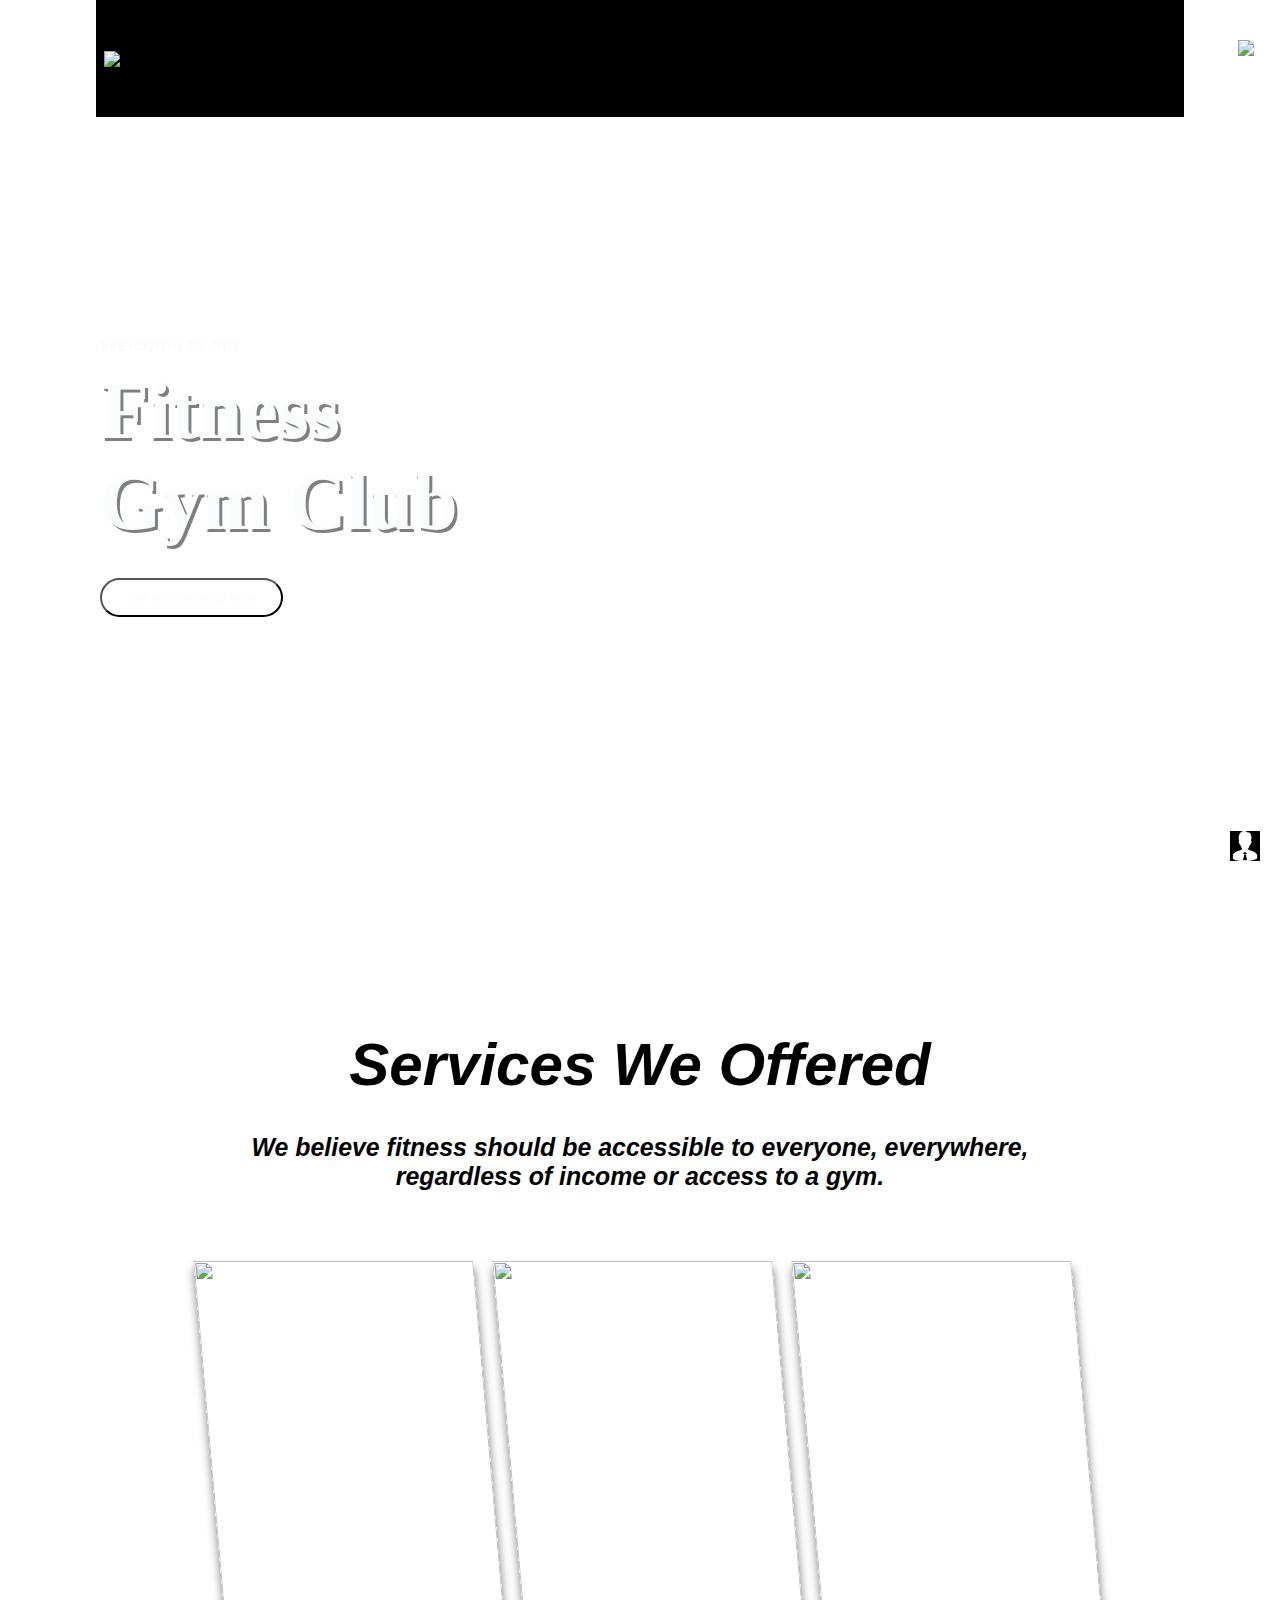
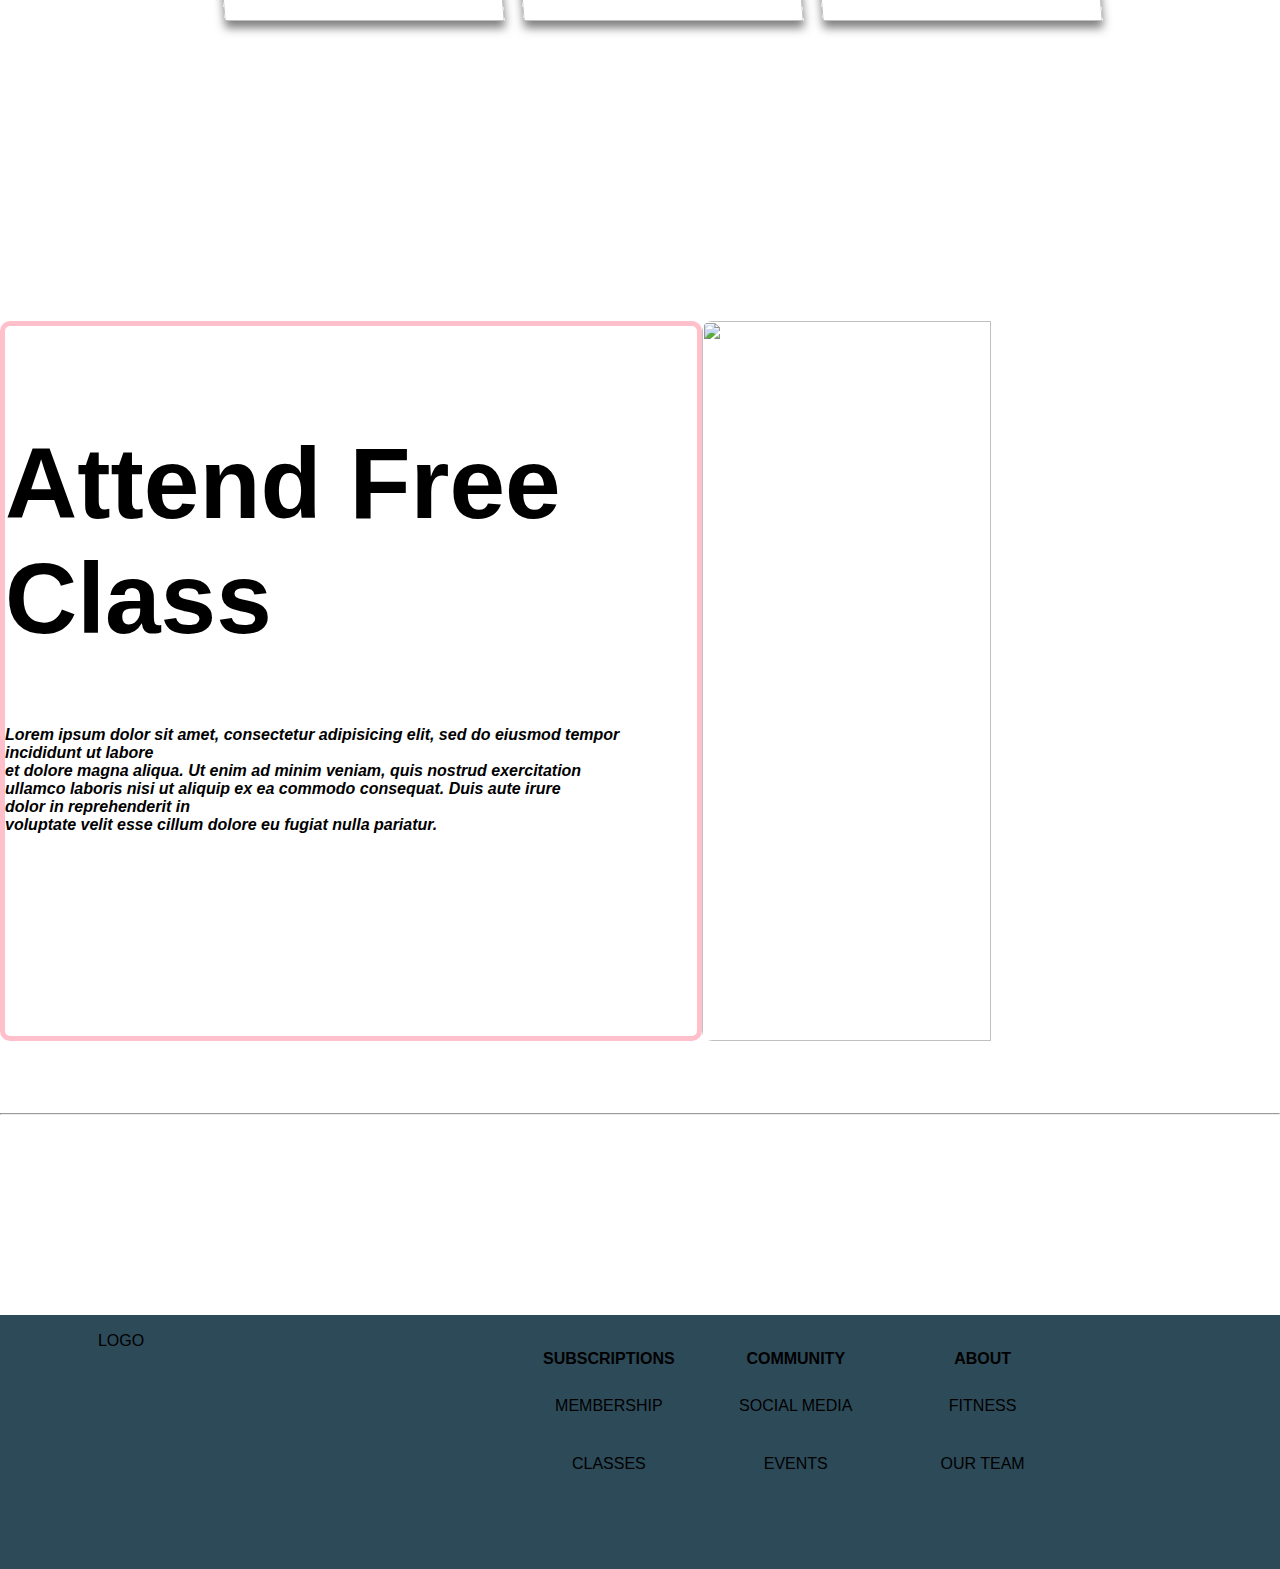
==== commit 9ec1468a: "homepage" ====
--- a/index.html
+++ b/index.html
@@ -9,6 +9,7 @@
 	<link rel="stylesheet" type="text/css" href="css/bars.css">
 	<link rel="stylesheet" type="text/css" href="css/all.css">
 	
+	<script src="js/design.js"></script>
 	
 
 
@@ -40,10 +41,13 @@
 					        <path d="M985.66,92.83C906.67,72,823.78,31,743.84,14.19c-82.26-17.34-168.06-16.33-250.45.39-57.84,11.73-114,31.07-172,41.86A600.21,600.21,0,0,1,0,27.35V120H1200V95.8C1132.19,118.92,1055.71,111.31,985.66,92.83Z" class="shape-fill"></path>
 					    </svg>
 					</div>
-					<div class="navbar">
+					<div class="navbar" id="">
 
 						<img src="C:\Users\Gardo\Desktop\FITNESS\project-advance-web\img\gofit_banner.png" class="logo">
-						<button type="button" class="btn">Sign up</button>
+						
+							
+
+							
 					</div>
 				</div>
 
@@ -55,6 +59,8 @@
 			<button type="button" class="btn">Get Membership Now</button>
 
 		</div>
+
+		<!-------------------------------------------LOGIN FORM---------------------->
 	<div class="popup" id="form">
 					<div class="popup-content">
 						<span onclick="closeForm()"><img src="img/close.png" class="close"></span>
@@ -84,7 +90,7 @@
 					</div>
 				</div>
 			
-
+	<!-------------------------------------LOGIN FORM---------------------->
 
 		<div class="sidebar">
 
@@ -101,6 +107,7 @@
 			<span onclick="admin()"><img src="img/admin.png"></span>
 
 			</div>
+	<span onclick="openNav()"><img src="https://cdn-icons-png.flaticon.com/512/189/189790.png" class="menu"></span>
 
 
 <!-- The overlay -->
@@ -112,15 +119,15 @@
   <!-- Overlay content -->
   <div class="overlay-content">
   	<a href="#" onclick="openLogin()">Login</a>
-    <a href="#">Services</a>
-    <a href="#">Classes</a>
+    <a href="#mid">Services</a>
+    <a href="#">Blog</a>
+    <a href="#">Class</a>
     <a href="#">Contact</a>
     <a href="#">About</a>
   </div>
 
 </div>
 
-<span onclick="openNav()"><img src="https://cdn-icons-png.flaticon.com/512/189/189790.png" class="menu"></span>
 
 
 </div>
@@ -140,11 +147,9 @@
 
 
 
-		<!----- -----------------------Navagation-------------------------->
-	
-
-		<!-----------------------------LOGIN------------------------------->
-		
+		
+	
+
 
 
 
@@ -152,133 +157,136 @@
 	<!------------------------------BODY--------------------------------------->	
 
 	</div>
-	<script>
-
-/* Open when someone clicks on the span element */
-function openNav() {
-  document.getElementById("myNav").style.width = "100%";
+
+
+
+	
+	<div class="title-program">
+		
+<h1>Services We Offered</h1>
+<br>
+<h5>We believe fitness should be accessible to everyone, everywhere, <br>regardless of income or access to a gym.</h5>
+</div>
+	<div class="wrapper">
+
+		<div class="card">
+			<img src="https://www.inlifehealthcare.com/wp-content/uploads/2016/11/stock-footage-aerobics-class-stepping-together-led-by-instructor-and-lifting-dumbbells-at-the-gym.jpg"></a>
+		
+			<div class="info">
+				<h1>Class</h1>
+				<p>Lorem ipsum dolor sit amet, consectetur adipisicing elit, sed do eiusmod
+				tempor incididunt ut labore et dolore magna aliqua. Ut enim ad minim veniam,
+				quis nostrud exercitation ullamco laboris nisi ut aliquip ex ea commodo
+				consequat.</p>
+			</div>
+		</div>
+
+<div class="card">
+		<img src="https://www.crushpixel.com/big-static16/preview4/man-doing-squats-using-squat-2471027.jpg">
+
+		
+			<div class="info">
+				<h1>Workout From Home</h1>
+				<p>Lorem ipsum dolor sit amet, consectetur adipisicing elit, sed do eiusmod
+				tempor incididunt ut labore et dolore magna aliqua. Ut enim ad minim veniam,
+				quis nostrud exercitation ullamco laboris nisi ut aliquip ex ea commodo
+				consequat.</p>
+			</div>
+		</div>
+<div class="card">
+		
+			<img src="https://www.history.com/.image/ar_1:1%2Cc_fill%2Ccs_srgb%2Cfl_progressive%2Cq_auto:good%2Cw_1200/MTY0OTE4ODAzMDQwMzE0Njg1/yoga-gettyimages-1142820079-promo.jpg">
+
+		
+			<div class="info">
+				<h1>Clubs</h1>
+				<p>Lorem ipsum dolor sit amet, consectetur adipisicing elit, sed do eiusmod
+				tempor incididunt ut labore et dolore magna aliqua. Ut enim ad minim veniam,
+				quis nostrud exercitation ullamco laboris nisi ut aliquip ex ea commodo
+				consequat.</p>
+			</div>
+		</div>
+
+	</div>
+
+
+
+<div class="classes">
+	<div class="class-info">
+	<h2>Attend Free <br>
+	Class</h2>
+	<p>Lorem ipsum dolor sit amet, consectetur adipisicing elit, sed do eiusmod
+	tempor incididunt ut labore<br> et dolore magna aliqua. Ut enim ad minim veniam,
+	quis nostrud exercitation <br>ullamco laboris nisi ut aliquip ex ea commodo
+	consequat. Duis aute irure <br>dolor in reprehenderit in <br>voluptate velit esse
+	cillum dolore eu fugiat nulla pariatur.</p>
+			</div>	<img src="https://i.ytimg.com/vi/FL_fAd_K720/maxresdefault.jpg">	
+</div>
+
+
+
+
+
+
+
+
+
+
+
+
+
+
+
+
+
+
+
+<button onclick="topFunction()" id="myBtn" title="Go to top">Top</button>
+
+<script>
+//Get the button
+var mybutton = document.getElementById("myBtn");
+
+// When the user scrolls down 20px from the top of the document, show the button
+window.onscroll = function() {scrollFunction()};
+
+function scrollFunction() {
+  if (document.body.scrollTop > 20 || document.documentElement.scrollTop > 20) {
+    mybutton.style.display = "block";
+  } else {
+    mybutton.style.display = "none";
+  }
 }
 
-/* Close when someone clicks on the "x" symbol inside the overlay */
-function closeNav() {
-  document.getElementById("myNav").style.width = "0%";
+// When the user clicks on the button, scroll to the top of the document
+function topFunction() {
+  document.body.scrollTop = 0;
+  document.documentElement.scrollTop = 0;
 }
-
-
-
-function admin(){
-	 	document.getElementById("form").style.display = "flex";
-
-	 }
-	 function closeForm(){
-	 	document.getElementById("form").style.display = "none";
-
-	 }
-	 function openLogin(){
-	 	document.getElementById("form2").style.display = "flex";
-	 	document.getElementById("myNav").style.width = "0%";
-
-	 }
-	 function closeForm2(){
-	 	document.getElementById("form2").style.display = "none";
-
-	 }
-
 </script>
-	
-
-	<div class="work">
-
-		<h1>Workout From Home</h1>
-
-	</div>
-
-
-<div class="box">
-
-		<div class="text-work">
-
-		
-		<p>We believe fitness should be accessible to everyone, everywhere, regardless of income or access to a gym. With hundreds of professional workouts, healthy recipes and informative articles, as well as<p> one of the most positive communities on the web, you’ll have everything you need to reach your personal fitness goals</p></p>
-
-		<div class="join">
-			
-			<a href="orf.html"><h2>Join now!</h2></a>
-
-		</div>
-
-	</div>
-	<div class="text-work">
-		<img src="pic101.png">
-
-	</div>
-
-
-
-</div>
-
-
-
-
-
-
-
-
-	
-	<div class="title-program">
-		
-<h1>PROGRAMS</h1>
-<hr>
-	</div>
-<div class="programs">
-	
-
-	<div class="images">
-		
-		<a href="#"><img src="https://www.inlifehealthcare.com/wp-content/uploads/2016/11/stock-footage-aerobics-class-stepping-together-led-by-instructor-and-lifting-dumbbells-at-the-gym.jpg"></a>
-		<p>4 Weeks Programs / 30mins a Day</p>
-		<h2>AEROBICS</h2>
-		<p>Burn Muscle and keep healthy</p>
-	</div>
-	<div class="images">
-		<a href="#"><img src="https://www.history.com/.image/ar_1:1%2Cc_fill%2Ccs_srgb%2Cfl_progressive%2Cq_auto:good%2Cw_1200/MTY0OTE4ODAzMDQwMzE0Njg1/yoga-gettyimages-1142820079-promo.jpg"></a>
-		<p>4 Weeks Programs / 30mins a Day</p>
-		<h2>YOGA</h2>
-		<p>Burn Muscle and keep healthy</p>
-	</div>
-	<div class="images">
-		<a href="#"><img src="https://www.crushpixel.com/big-static16/preview4/man-doing-squats-using-squat-2471027.jpg"></a>.
-		<p>4 Weeks Programs / 30mins a Day</p>
-		<h2>BODY BUILDUP</h2>
-		<p>Burn Muscle and keep healthy</p>
-
-
-
-	</div>
-
-
-
-
-	</div>
-
-
-
-
-
-
-</div>
+
+
+
+
+
+
+
+
+		
+
+
+	
+
+
+
 <br>
 <br>
 
-    	<div class="view-all">
-		
-		<a href="#"><p>View All Classes</h1></p>
-
-	</div>
+    	
 	<br>
 	<br>
 
-
+<hr>
 
 
 
@@ -300,7 +308,7 @@
 			<ul>
 				<li class="bot"><a href="">SOCIAL MEDIA</a></li>
 				<li class="bot"><a href="">EVENTS</a></li>
-				<li class="bot"><a href="">ANNOUNCEMENTS</a></li>
+			
 			</ul>
 		</div>
 		<div>
@@ -312,10 +320,8 @@
 		</div>
 		<div>
 			<ul>
-				<li class="bot"><a href="">STORE</a></li>
-				<li class="bot"><a href="">CONTACT US</a></li>
-				<li class="bot"><a href="">CART</a></li>
-				<li class="bot"><a href="">USER</a></li>
+			
+				
 			</ul>
 		</div>
 	</div>
--- a/css/main.css
+++ b/css/main.css
@@ -16,6 +16,8 @@
 	padding: 0;
 	border: 0;
 	height: 0;
+	scroll-behavior: smooth;
+	background-color: ;
 }
 
 #bg-woman {
@@ -65,12 +67,13 @@
 
 
 .container{
-	width: 100;
+	width: 100%;
 	height: 100vh;
 	background-size: cover;
 	background-position: center;
 	position: relative;
 	overflow: hidden;
+	flex-wrap: wrap;
 }
 .logo{
 	width: 200px;
@@ -86,6 +89,10 @@
 	display: flex;
 	align-items: center;
 	justify-content: space-between;
+	background-color: black;
+	flex-wrap: wrap;
+
+
 
 }
 .btn{
@@ -105,6 +112,7 @@
 	transform: translateY(-200%);
 	z-index: 2;
 	margin-left: 100px;
+	flex-wrap: wrap;
 }
 .content h1{
 	font-size: 80px;
@@ -127,6 +135,7 @@
 	position: absolute;
 	right: 0;
 	top: 0;
+	flex-wrap: wrap;
 
 }
 .menu{
@@ -161,77 +170,152 @@
 }
 
 
-.work {
-	margin-top: 60px;
-	font-size: 30px;
-}
-
-.box {
-	display: flex;
-	font-size: 20px;
-	text-align: justify;
-	margin-left: 20px;
-	box-sizing: border-box;
-}
-
-.join a {
-	text-decoration: none;
-}
-
-.join h2 {
-	background-color: skyblue;
-	width:170px;
-	margin-top: 130px;
-	margin-left: 20px;
-	padding-left: 20px;
-	border-radius: 20px;
-
-	color: black;
-}
+
 
 .title-program {
 	text-align: center;
 	padding-top: 30px;
 	padding-bottom: 20px;
-}
-
-.programs {
+	margin-top: 100px;
+	margin-bottom: 50px;
+	font-size: 30px;
+	font-weight: bolder;
+	font-style: italic;
+
+
+
+
+
+
+
+}
+.wrapper{
 	display: flex;
-	justify-content: center;
+	width: 70%;
 	justify-content: space-around;
-	box-sizing: border-box;
-}
-
-.images {
-	background-color: lightblue;
-	padding-bottom: 40px;
-	overflow: hidden;
-	box-shadow: 2px 10px 12px rgba(0, 0, 0, 0.9);
-}
-
-.images img {
-	height: 200px;
-	width: 400px;
-	margin-top: 0px;
-
-}
-
-.images:hover {
-	transform: scale(1.2);
-} 
-
-.images p {
-	text-align: center;
-	font-weight: bolder;
-}
-
-.view-all  p {
-	color: black;
-	font-size: 20px;
-	text-decoration: none;
-}
-
-/*****************************LOGIN*******************/
+	margin-left: 200px;
+	transform: skew(5deg);
+	flex-wrap: wrap;
+
+}
+.card{
+	width: 280px;
+	height: 360px;
+	padding: 2rem 1rem;
+	position: relative;
+	display: flex;
+	align-items: flex-end;
+	box-shadow: 0px 7px 10px rgba(0, 0, 0, 0.5);
+	transition: 0.5s ease-in-out;
+
+
+
+}
+
+
+.card:hover{
+	transform: translateY(20px);
+
+}
+.card:before{
+	content: "";
+	position: absolute;
+	top: 0;
+	left: 0;
+	display: block;width: 100%;
+	height: 100%;
+	background: linear-gradient(to bottom,rgba(0,176,155,0.5),rgba(150,201,61,1));
+	z-index: 2;
+	transition: 0.5s all;
+	opacity: 0;
+}
+.card:hover:before{
+	opacity: 1;
+}
+
+.card img{
+	width: 100%;
+	height: 100%;
+	object-fit: cover;
+	position: absolute;
+	top: 0;
+	left: 0;
+
+}
+.card .info{
+	position: relative;
+	z-index: 3;
+	color: #fff;
+	transform: translateY(30px);
+	transform: 0.5s all;
+	opacity: 0;
+}
+
+.card:hover .info{
+	opacity: 1;
+	transform: translateY(0px);
+
+}
+.card .info h1{
+	margin: 0;
+}
+.card .info p{
+	letter-spacing: 1px;
+	font-size: 15px;
+	margin-top: 8px;
+	margin-bottom: 20px;
+
+}
+
+
+
+.classes{
+
+display: flex;
+margin-top: 300px;
+
+
+}
+.class-info{
+	 border-style: solid;
+  border-width: 5px;
+  border-color: pink;
+  border-radius: 10px;
+  padding: 100px 0;
+
+}
+.classes img{
+	width: 50%;
+	height: 80vh;
+	border-radius: 10px;
+}
+.classes h2{
+	position: absolute;
+	font-size: 100px;
+	border-style: solid black	3px;
+}
+.classes p{
+	margin-top: 300px;
+	font-weight: bold;
+	font-style: italic;
+}
+
+
+
+
+
+
+
+
+
+
+
+/**********************************Blog*************************************************************/
+
+
+
+
+/*****************************LOGIN******************************************************************/
 
 .popup{
 	background: rgba(0, 0, 0, 0.6);
@@ -285,8 +369,7 @@
 
 
 
-
-
+/********************NAVIGATION BAR******************************************************************/
 
 
 .overlay {
@@ -344,4 +427,27 @@
     top: 15px;
     right: 35px;
   }
+}
+
+
+
+
+#myBtn {
+  display: none;
+  position: fixed;
+  bottom: 20px;
+  right: 30px;
+  z-index: 99;
+  font-size: 18px;
+  border: none;
+  outline: none;
+  background-color: red;
+  color: white;
+  cursor: pointer;
+  padding: 15px;
+  border-radius: 4px;
+}
+
+#myBtn:hover {
+  background-color: #555;
 }